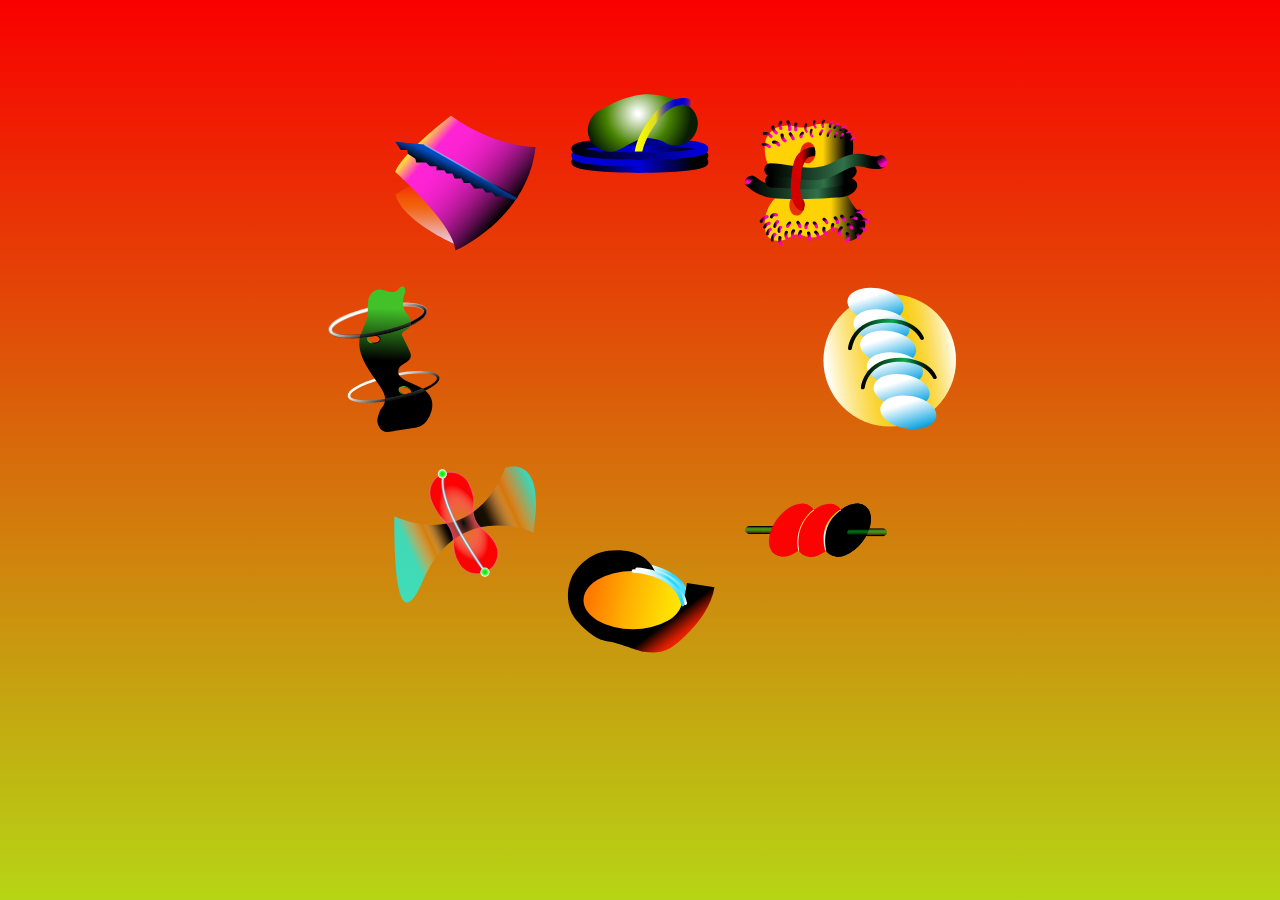
==== index.html @ 5f4c4207 "added new link" ====
<!DOCTYPE html>
<html>
  <head>
    <!-- import the webpage's stylesheet -->
    <script src="https://ajax.googleapis.com/ajax/libs/jquery/3.3.1/jquery.min.js"></script>
    <script type="text/javascript" src="action.js"></script>
    <script type="text/javascript">
      if (screen.width <= 720) {
        window.location = "index_mobile.html";
      }
    </script>
    <link rel="stylesheet" href="style.css" />
  </head>
  <body>
    <div class="circle">
      <div class="icon">
        <a href="http://unionjournal.space/morales/">
          <img src="atributes/Camila-01.svg" id="obj1" />
        </a>
      </div>

      <div class="icon">
        <a href="http://unionjournal.space/abdallah/">
          <img src="atributes/Raisa-01.svg" id="obj2" />
        </a>
      </div>

      <div class="icon">
        <a href="http://unionjournal.space/bermudez/">
          <img src="atributes/Conchita-01.svg" id="obj3" />
        </a>
      </div>
      <div class="icon">
        <a href="http://unionjournal.space/about/">
          <img src="atributes/Lupe-01.svg" id="obj4" />
        </a>
      </div>
      <div class="icon">
        <img src="atributes/Maite-01.svg" id="obj5" />
      </div>
      <div class="icon">
        <a href="http://unionjournal.space/hierro/">
          <img src="atributes/Patricia-01.svg" id="obj6" />
        </a>
      </div>
      <div class="icon">
        <img src="atributes/Carolina-01.svg" id="obj7" />
      </div>
      <div class="icon">
        <a href="http://unionjournal.space/deshong/">
          <img src="atributes/Sandra-01.svg" id="obj8" />
        </a>
      </div>
    </div>
  </body>
</html>
---- style.css ----
@media only screen
and (min-device-width: 800px)
and (max-device-width: 2559px) {

	body {
	  background-image: linear-gradient(#F90000, #B6D515);
	  background-attachment:fixed;
	  height:100%;
		overflow-y: hidden;
	}


	body .circle {
	  position: relative;
	  left: 50%;
	  top: 350px;
	  transform-origin: center center;
	  border-radius: 1px;
	  background: none;
	  width: 1px;
	  height: 1px;
	  /* animation-name: spin;
	  animation-duration: 30s;
	  animation-iteration-count: infinite;
	  animation-timing-function: linear; */
		animation: move 10s steps(10000) infinite alternate, spin 30s infinite linear;
	}

	.icon:nth-child(1) {
	  left: -74px; top: 175px;
	}

	.icon:nth-child(2) {
	  left: -250px; top: 101px;
	}

	.icon:nth-child(3) {
	  left: -324px; top: -74px;
	}

	.icon:nth-child(4) {
	  left: -250px; top: -250px;
	}

	.icon:nth-child(5) {
	  left: -74px; top: -324px;
	}

	.icon:nth-child(6) {
	  left: 101px; top: -250px;
	}

	.icon:nth-child(7) {
	  left: 175px; top: -74px;
	}

	.icon:nth-child(8) {
	  left: 101px; top: 101px;
	}

	.icon {
	  transform-origin: center center;
	  position: absolute;
	  width: 150px;
	  height: 150px;
	  animation-name: cabin;
	  animation-duration: 30s;
	  animation-iteration-count: infinite;
	  animation-timing-function: linear;
	}

	body .circle:hover > .icon {   animation-play-state: paused; }

	body .circle:hover {
	  animation-play-state: paused;
	}

	@keyframes spin {
	    from {
	        transform:rotate(0deg);
	    }
	    to {
	        transform:rotate(360deg);
	    }
	}

	@keyframes cabin {
	  0% {
			transform: rotate(0deg);
		}

		100% {
			transform: rotate(-360deg);
		}
	}

	@keyframes move {
	  from { top: 350px; left: 25%; }
	  to   { top: 350px; left: 75%; }
	}
}

@media only screen
and (min-device-width: 2560px) {
	body {
	  background-image: linear-gradient(#F90000, #B6D515);
	  background-attachment:fixed;
	  height:100%;
	  color: #FFFFFF;
		overflow-y: hidden;
	}

	body .circle {
	  position: absolute;
	  left: 50%;
	  top: 500px;
	  transform-origin: 50% 50%;
	  /* border-radius: 1px; */
	  background: none;
	  width: 10px;
	  height: 10px;
	  /* animation: spin 30s infinite linear  ; */
		/* move 13s steps(10000) infinite alternate */
		/* spin 30s infinite linear */
	}

	.icon:nth-child(1) {
		position: absolute;
	  left: 400px; top: -100px;
	}

	.icon:nth-child(2) {
		position: absolute;
	  left: 753px; top: 46px;
	}

	.icon:nth-child(3) {
		position: absolute;
	  left: 900px; top: 400px;
	}

	.icon:nth-child(4) {
		position: absolute;
	  left: 753px; top: 753px;
	}

	.icon:nth-child(5) {
		position: absolute;
	  left: 400px; top: 900px;
	}

	.icon:nth-child(6) {
		position: absolute;
	  left: 46px; top: 753px;
	}

	.icon:nth-child(7) {
		position: absolute;
	  left: -100px; top: 400px;
	}

	.icon:nth-child(8) {
		position: absolute;
	  left: 46px; top: 46px;
	}

	.icon {
	  transform-origin: center center;
	  position: absolute;
	  width: 400px;
	  height: 400px;
	  animation-name: cabin;
	  animation-duration: 30s;
	  animation-iteration-count: infinite;
	  animation-timing-function: linear;
	}

	body .circle:hover > .icon {   animation-play-state: paused; }

	body .circle:hover {
	  animation-play-state: paused;
	}

	@keyframes spin {
	    from {
	        transform:rotate(0deg);
	    }
	    to {
	        transform:rotate(360deg);
	    }
	}

	@keyframes cabin {
	  0% {
			transform: rotate(0deg);
		}

		100% {
			transform: rotate(-360deg);
		}
	}

	@keyframes move {
	  from { top: 350px; left: 5%; }
	  to   { top: 350px; left: 62%; }
	}

}
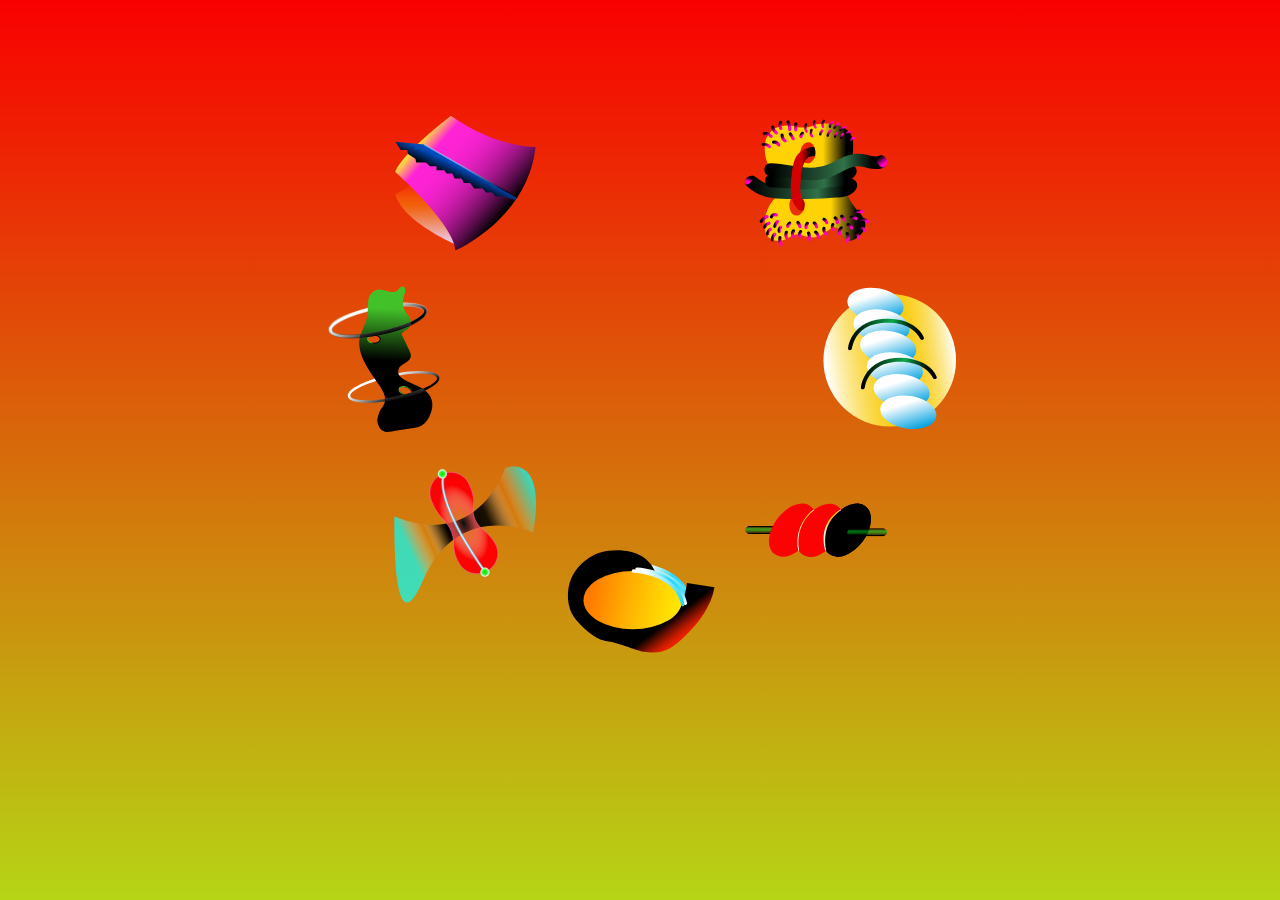
==== commit 1393209a: "added link" ====
--- a/index.html
+++ b/index.html
@@ -1,6 +1,7 @@
 <!DOCTYPE html>
 <html>
   <head>
+    <title>Home</title>
     <!-- import the webpage's stylesheet -->
     <script src="https://ajax.googleapis.com/ajax/libs/jquery/3.3.1/jquery.min.js"></script>
     <script type="text/javascript" src="action.js"></script>
@@ -36,7 +37,9 @@
         </a>
       </div>
       <div class="icon">
-        <img src="atributes/Maite-01.svg" id="obj5" />
+        <a href="http://unionjournal.space/colonel/"
+          <img src="atributes/Maite-01.svg" id="obj5" />
+        </a>
       </div>
       <div class="icon">
         <a href="http://unionjournal.space/hierro/">
@@ -44,7 +47,9 @@
         </a>
       </div>
       <div class="icon">
-        <img src="atributes/Carolina-01.svg" id="obj7" />
+        <a href="http://unionjournal.space/yunker/">
+          <img src="atributes/Carolina-01.svg" id="obj7" />
+        </a>
       </div>
       <div class="icon">
         <a href="http://unionjournal.space/deshong/">
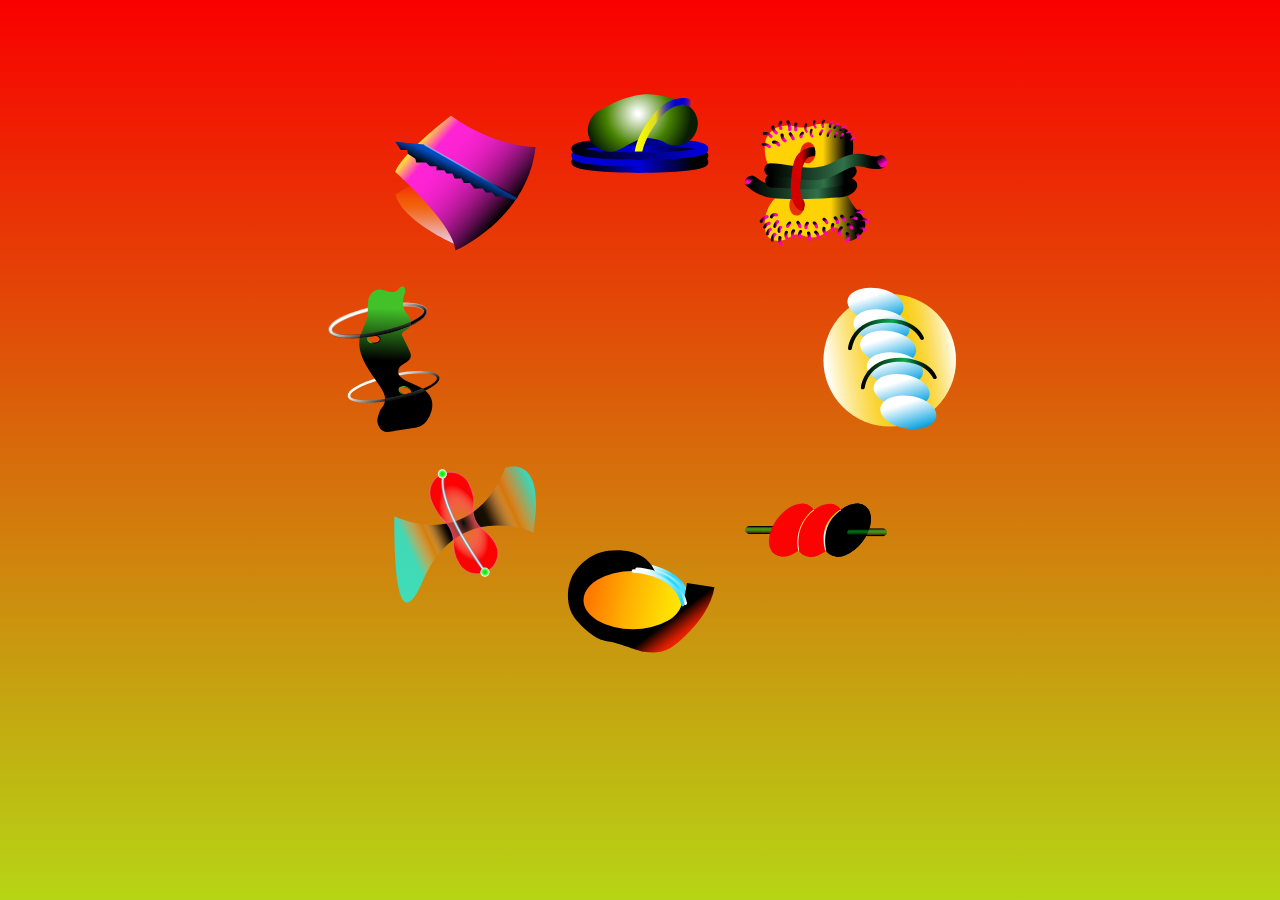
==== commit 90abfee8: "added bracket close" ====
--- a/index.html
+++ b/index.html
@@ -7,7 +7,7 @@
     <script type="text/javascript" src="action.js"></script>
     <script type="text/javascript">
       if (screen.width <= 720) {
-        window.location = "index_mobile.html";
+        window.location.href = "http://unionjournal.space/mobile/";
       }
     </script>
     <link rel="stylesheet" href="style.css" />
@@ -37,7 +37,7 @@
         </a>
       </div>
       <div class="icon">
-        <a href="http://unionjournal.space/colonel/"
+        <a href="http://unionjournal.space/colonel/" >
           <img src="atributes/Maite-01.svg" id="obj5" />
         </a>
       </div>
